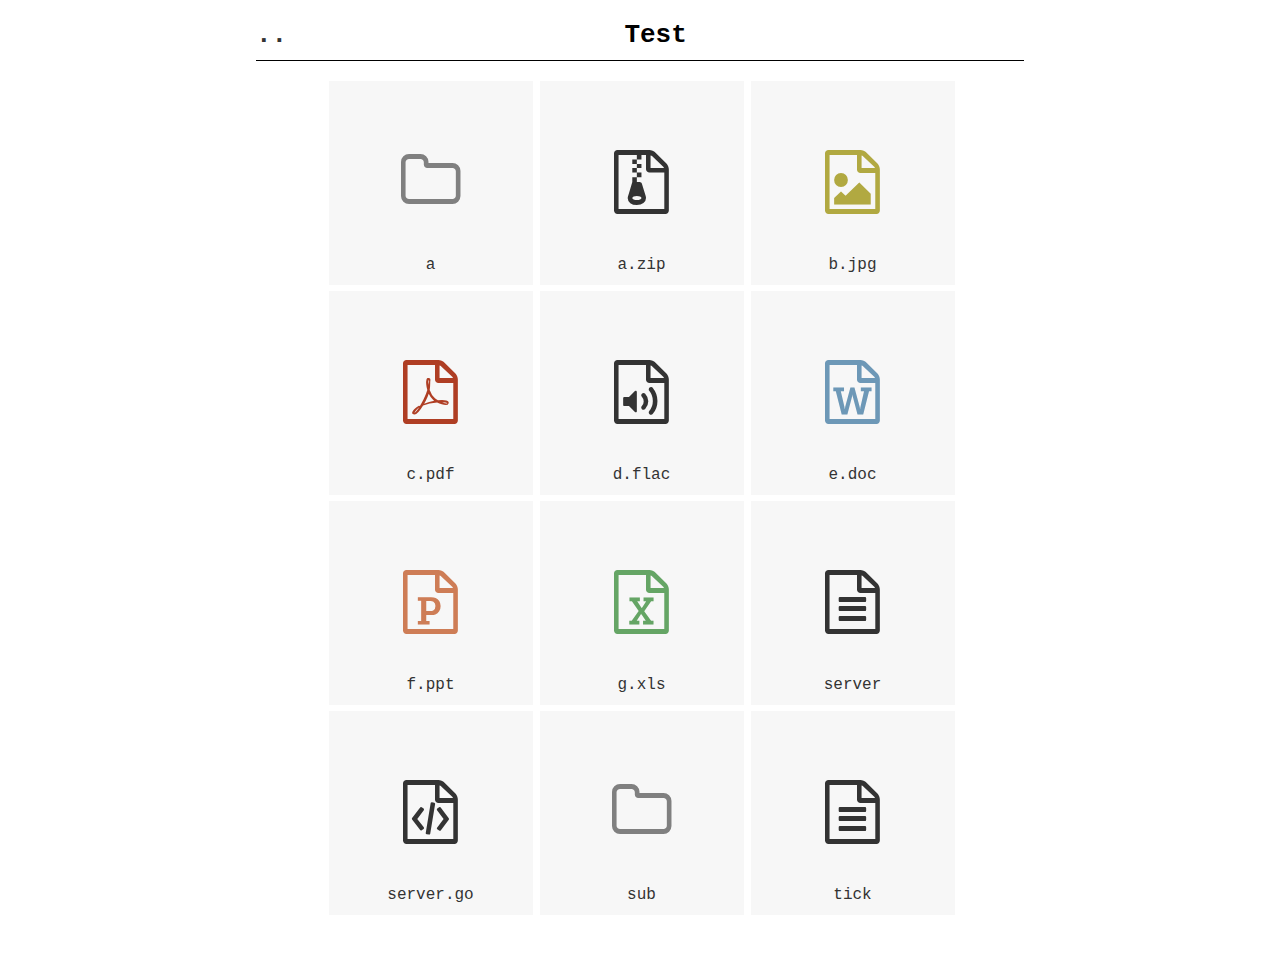
==== test/index.html @ abf8e225 "Initial commit" ====
<!DOCTYPE html>
<html>
	<head>
	    <meta charset="UTF-8">
		<title>Test</title>

		<link rel="stylesheet" href="/static/css/fontello.css">
		<link rel="stylesheet" href="/static/css/style.css">
		<script>
			(function(i,s,o,g,r,a,m){i['GoogleAnalyticsObject']=r;i[r]=i[r]||function(){
			(i[r].q=i[r].q||[]).push(arguments)},i[r].l=1*new Date();a=s.createElement(o),
			m=s.getElementsByTagName(o)[0];a.async=1;a.src=g;m.parentNode.insertBefore(a,m)
			})(window,document,'script','//www.google-analytics.com/analytics.js','ga');

			ga('create', 'UA-45215610-2', 'auto');
			ga('send', 'pageview');
		</script>
	</head>
	<body>
		<div class="wrapper container">
			<h1> <a href=".." style="float:left; font-size:26px">..</a> Test </h1>
			<div class="wrapper"> 
				
				<div class="block">
					<a  class="icon-folder-empty icon"
					
					href="a"><p>a</p>
					<div class="stats">4 KB</div>
					</a>
				</div>
				 
				
				<div class="block">
					<a  class="icon-file-archive icon"
					
					href="a.zip"><p>a.zip</p>
					<div class="stats">0  B</div>
					</a>
				</div>
				 
				
				<div class="block">
					<a  class="icon-file-image icon"
					
					href="b.jpg"><p>b.jpg</p>
					<div class="stats">0  B</div>
					</a>
				</div>
				 
				
				<div class="block">
					<a  class="icon-file-pdf icon"
					
					href="c.pdf"><p>c.pdf</p>
					<div class="stats">0  B</div>
					</a>
				</div>
				 
				
				<div class="block">
					<a  class="icon-file-audio icon"
					
					href="d.flac"><p>d.flac</p>
					<div class="stats">0  B</div>
					</a>
				</div>
				 
				
				<div class="block">
					<a  class="icon-file-word icon"
					
					href="e.doc"><p>e.doc</p>
					<div class="stats">0  B</div>
					</a>
				</div>
				 
				
				<div class="block">
					<a  class="icon-file-powerpoint icon"
					
					href="f.ppt"><p>f.ppt</p>
					<div class="stats">0  B</div>
					</a>
				</div>
				 
				
				<div class="block">
					<a  class="icon-file-excel icon" 
					
					href="g.xls"><p>g.xls</p>
					<div class="stats">0  B</div>
					</a>
				</div>
				 
				 
				
				<div class="block">
					<a  class="icon-doc-text icon"
					
					href="server"><p>server</p>
					<div class="stats">5 MB</div>
					</a>
				</div>
				 
				
				<div class="block">
					<a  class="icon-file-code icon" 
					
					href="server.go"><p>server.go</p>
					<div class="stats">974  B</div>
					</a>
				</div>
				 
				
				<div class="block">
					<a  class="icon-folder-empty icon"
					
					href="sub"><p>sub</p>
					<div class="stats">4 KB</div>
					</a>
				</div>
				 
				
				<div class="block">
					<a  class="icon-doc-text icon"
					
					href="tick"><p>tick</p>
					<div class="stats">32  B</div>
					</a>
				</div>
				 
			</div>
		</div>
	</body>
</html>
---- static/css/fontello.css ----
@font-face {
  font-family: 'fontello';
  src: url('../font/fontello.eot?97175089');
  src: url('../font/fontello.eot?97175089#iefix') format('embedded-opentype'),
       url('../font/fontello.woff2?97175089') format('woff2'),
       url('../font/fontello.woff?97175089') format('woff'),
       url('../font/fontello.ttf?97175089') format('truetype'),
       url('../font/fontello.svg?97175089#fontello') format('svg');
  font-weight: normal;
  font-style: normal;
}
/* Chrome hack: SVG is rendered more smooth in Windozze. 100% magic, uncomment if you need it. */
/* Note, that will break hinting! In other OS-es font will be not as sharp as it could be */
/*
@media screen and (-webkit-min-device-pixel-ratio:0) {
  @font-face {
    font-family: 'fontello';
    src: url('../font/fontello.svg?97175089#fontello') format('svg');
  }
}
*/
 
 [class^="icon-"]:before, [class*=" icon-"]:before {
  font-family: "fontello";
  font-style: normal;
  font-weight: normal;
  speak: none;
 
  display: inline-block;
  text-decoration: inherit;
  width: 1em;
  margin-right: .2em;
  text-align: center;
  /* opacity: .8; */
 
  /* For safety - reset parent styles, that can break glyph codes*/
  font-variant: normal;
  text-transform: none;
 
  /* fix buttons height, for twitter bootstrap */
  line-height: 1em;
 
  /* Animation center compensation - margins should be symmetric */
  /* remove if not needed */
  margin-left: .2em;
 
  /* you can be more comfortable with increased icons size */
  /* font-size: 120%; */
 
  /* Font smoothing. That was taken from TWBS */
  -webkit-font-smoothing: antialiased;
  -moz-osx-font-smoothing: grayscale;
 
  /* Uncomment for 3D effect */
  /* text-shadow: 1px 1px 1px rgba(127, 127, 127, 0.3); */
}
 
.icon-doc:before { content: '\e800'; } /* '' */
.icon-doc-text:before { content: '\f0f6'; } /* '' */
.icon-folder-empty:before { content: '\f114'; } /* '' */
.icon-file-pdf:before { content: '\f1c1'; } /* '' */
.icon-file-word:before { content: '\f1c2'; } /* '' */
.icon-file-excel:before { content: '\f1c3'; } /* '' */
.icon-file-powerpoint:before { content: '\f1c4'; } /* '' */
.icon-file-image:before { content: '\f1c5'; } /* '' */
.icon-file-archive:before { content: '\f1c6'; } /* '' */
.icon-file-audio:before { content: '\f1c7'; } /* '' */
.icon-file-video:before { content: '\f1c8'; } /* '' */
.icon-file-code:before { content: '\f1c9'; } /* '' */
---- static/css/style.css ----
/*
.wrapper {
	margin:0;
	padding:20px;
	margin-left:auto;
	margin-right:auto;
	width:600px;
	background-color:#eaeaea;
	height:100%;
}*/

/*.icon {
	font-size:64px;
	color:#444;
}*/

h1 {
	text-align: center;
	margin-top:0;
	padding-top:20px;
	padding-bottom:10px;
	border-bottom:1px solid black;
	font-family: monospace;
}

table {
	width:100%;
}

caption {
	font-size:24px;
	border-bottom:1px solid #878787;
	padding-bottom:10px;
	margin-bottom:10px;

}

tr {
	text-align:center;
}

td {
	padding-bottom:10px;
}

a {
	text-decoration: none;
}

a:link {
	color:#333;
}

a:hover {
	color:#777;
}

a:visited {
	color:#444;
}

a:active {
	color:#ccc;
}

/* BLOCKS CSS */
html {
	height:100%;
}

body{
	position:absolute;
	top:0; left:0; right:0; bottom:0;
	margin:0;
}

.icon {
	font-size:64px;
}

.wrapper {
	margin-left:auto;
	margin-right:auto;
	margin-top:0;
	top:0;
	height:100%;
	text-align:  center;
}

.container {
	width:60%;
}

.block {
	background-color: #F7F7F7;
	margin:3px;
	padding:2px;
	position:static;
	width:200px;
	height:200px;
	margin-right:0px;
	display: inline-block;
}

.block > .icon {
	width:200px;
	height:200px;
	position:relative;
	text-align:center;
	vertical-align: middle;
	height:100%;
	line-height: 200px;
	display:block;
}


.icon > p, .stats {
	display:block;
	position:absolute;
	width:180px;
	bottom:0;
	margin:0;

	padding-bottom:10px;
	padding-left:10px;
	padding-right:10px;

	font-size:16px;
	font-family: monospace;
	text-align: center;
	line-height: 1em;
}

.stats {
	display:none;
	position:absolute;
	top:0;
	padding-top:10px;
}


a:hover > .stats{
	display:block;
}



.icon-doc-text:before {

}

.icon-file-archive:before {

}

.icon-file-image:before {
	color: #B1A941;
}

.icon-file-pdf:before {
 	color: #AF3E24;
}

.icon-file-audio :before{

}

.icon-file-word:before {
	color: #6D98B7
}

.icon-file-powerpoint:before {
	color: #CE7D56;
}

.icon-file-excel:before {
	color:#65A565;
}

.icon-folder-empty:before {
	color:grey;

}
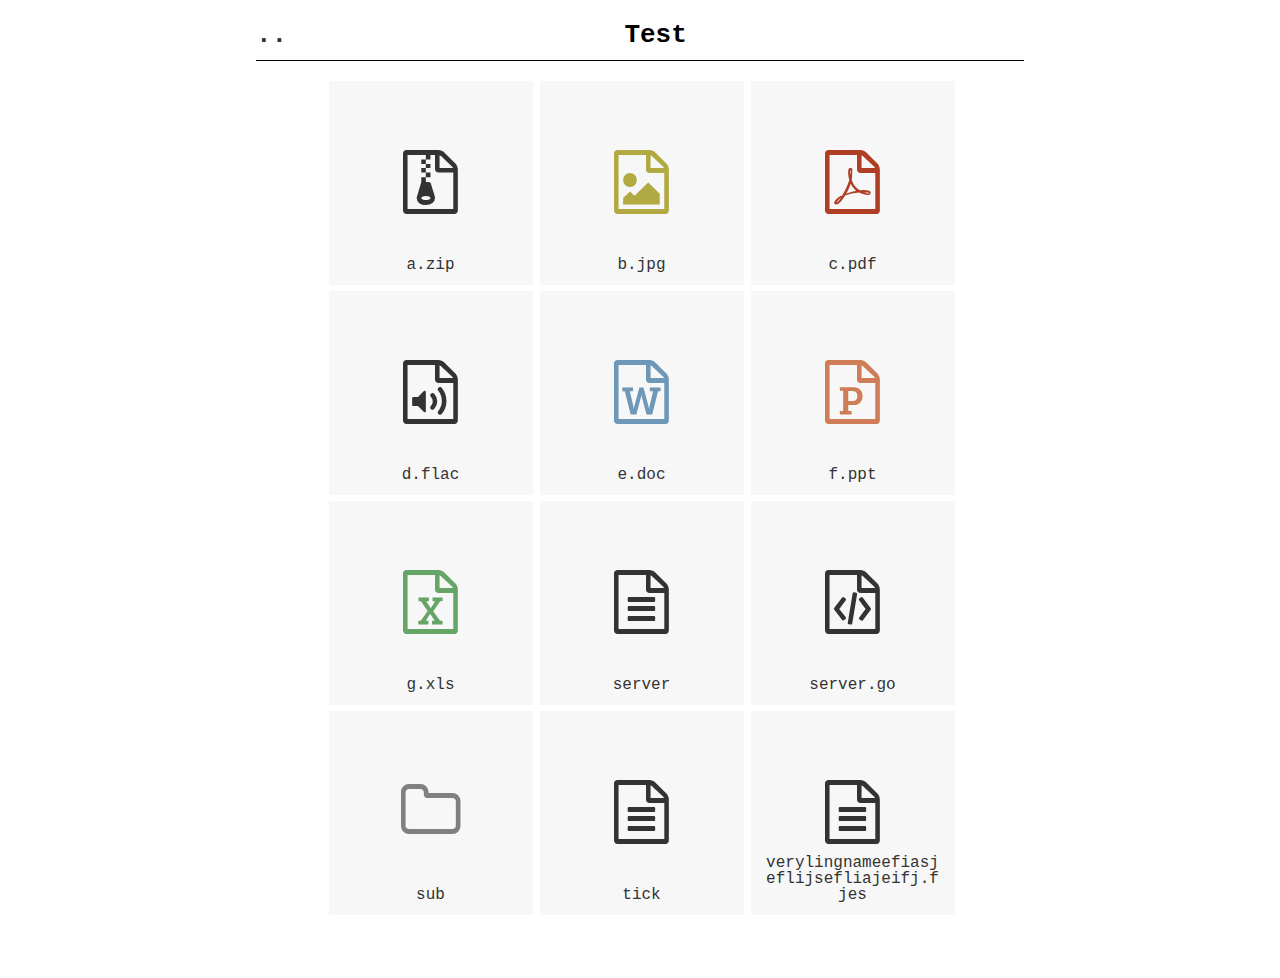
==== commit 11dc6fbe: "Fixed word-wrap" ====
--- a/test/index.html
+++ b/test/index.html
@@ -21,15 +21,6 @@
 		<div class="wrapper container">
 			<h1> <a href=".." style="float:left; font-size:26px">..</a> Test </h1>
 			<div class="wrapper"> 
-				
-				<div class="block">
-					<a  class="icon-folder-empty icon"
-					
-					href="a"><p>a</p>
-					<div class="stats">4 KB</div>
-					</a>
-				</div>
-				 
 				
 				<div class="block">
 					<a  class="icon-file-archive icon"
@@ -130,6 +121,15 @@
 					</a>
 				</div>
 				 
+				
+				<div class="block">
+					<a  class="icon-doc-text icon"
+					
+					href="verylingnameefiasjeflijsefliajeifj.fjes"><p>verylingnameefiasjeflijsefliajeifj.fjes</p>
+					<div class="stats">0  B</div>
+					</a>
+				</div>
+				 
 			</div>
 		</div>
 	</body>
--- a/static/css/style.css
+++ b/static/css/style.css
@@ -143,7 +143,10 @@
 	display:block;
 }
 
-
+.icon > p {
+	max-width: 200px;
+    word-wrap: break-word;
+}
 
 .icon-doc-text:before {
 
